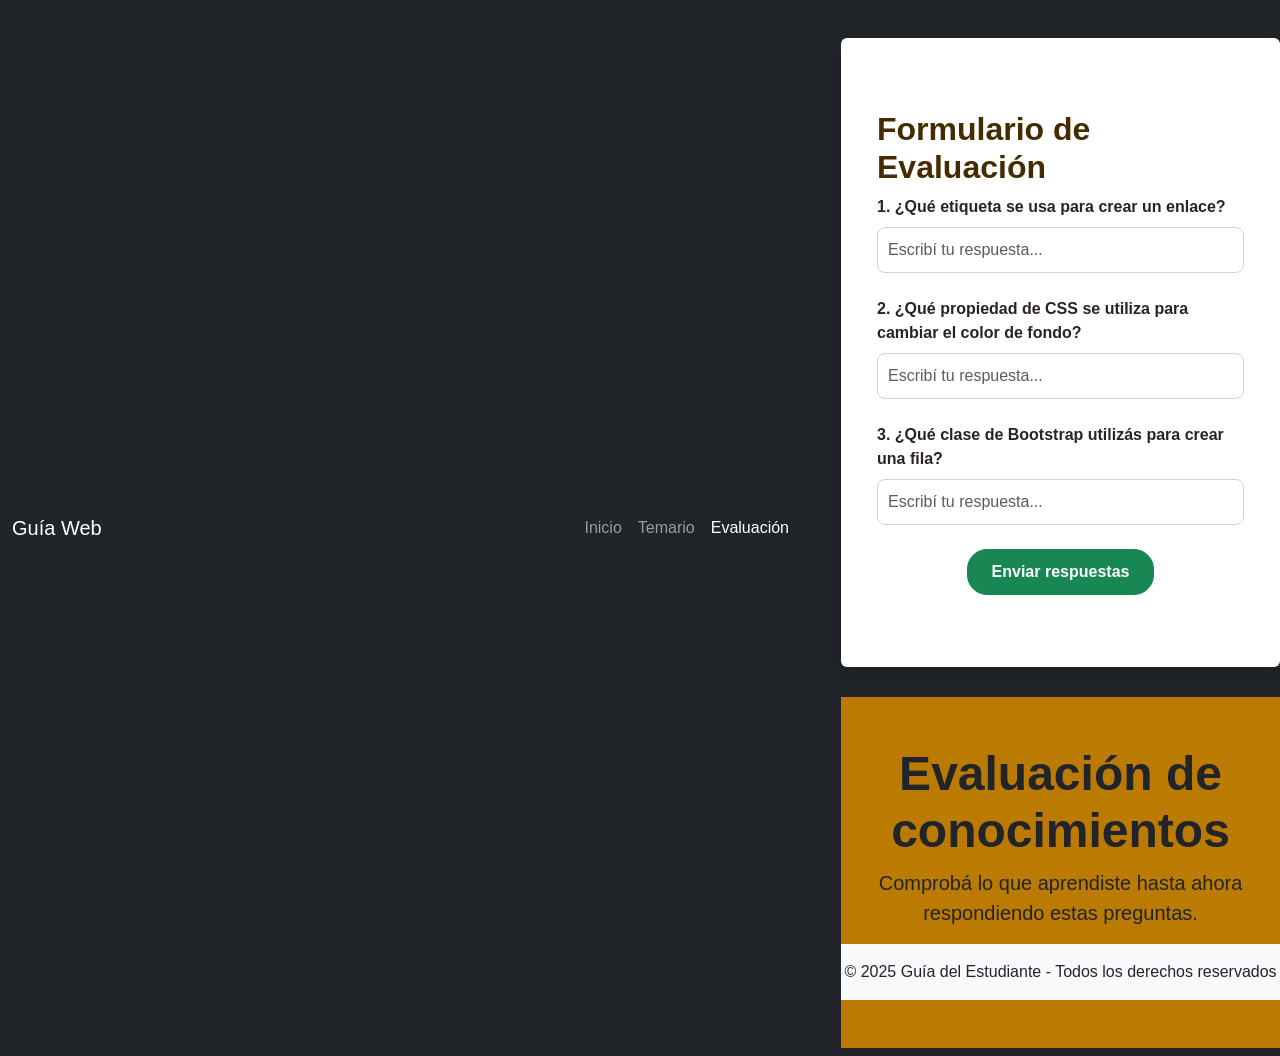
==== primer-parcial-tlp1/evaluacion.html @ 4f82f690 "Agregado el proyecto primer-parcial-tlp1" ====
<!DOCTYPE html>
<html lang="es">
<head>
  <meta charset="UTF-8" />
  <meta name="viewport" content="width=device-width, initial-scale=1.0"/>
  <title>Guía del Estudiante - Evaluación</title>
  <link href="https://cdn.jsdelivr.net/npm/bootstrap@5.0.2/dist/css/bootstrap.min.css" rel="stylesheet" />
  <link href="evaluacion.css" rel="stylesheet" />
</head>
<body>
  <nav class="navbar navbar-expand-lg navbar-dark bg-dark">
    <div class="container">
      <a class="navbar-brand" href="#">Guía Web</a>
      <button class="navbar-toggler" type="button" data-bs-toggle="collapse" data-bs-target="#navbarNav">
        <span class="navbar-toggler-icon"></span>
      </button>
      <div class="collapse navbar-collapse" id="navbarNav">
        <ul class="navbar-nav ms-auto">
          <li class="nav-item"><a class="nav-link" href="index.html">Inicio</a><li>
          <li class="nav-item"><a class="nav-link" href="temario.htmlx">Temario</a><li>
          <li class="nav-item"><a class="nav-link active" href="evaluación.html">Evaluación</a><li>
        <ul>
      </div>
    </div>
  <nav>

  <article class="bg-white shadow rounded p-4">
  <main class="container my-5">
      <h2>Formulario de Evaluación</h2>
      <forms>
        <div class="mb-4">
          <label class="form-label fw-bold">1. ¿Qué etiqueta se usa para crear un enlace?</label>
          <input type="text" class="form-control" placeholder="Escribí tu respuesta...">
        </div>
        <div class="mb-4">
          <label class="form-label fw-bold">2. ¿Qué propiedad de CSS se utiliza para cambiar el color de fondo?</label>
          <input type="text" class="form-control" placeholder="Escribí tu respuesta...">
        </div>
        <div class="mb-4">
          <label class="form-label fw-bold">3. ¿Qué clase de Bootstrap utilizás para crear una fila?</label>
          <input type="text" class="form-control" placeholder="Escribí tu respuesta...">
        </div>
        <div class="text-center">
          <button type="submit" class="btn btn-success px-4">Enviar respuestas</button>
        </div>
      </forms>
    </article>
  </main>

  <header class="text-dark text-center py-5">
    <div class="contenedor">
      <h1 class="display-5">Evaluación de conocimientos</h1>
      <p class="lead">Comprobá lo que aprendiste hasta ahora respondiendo estas preguntas.</p>
    </div>
  <header>

  <footer class="bg-light text-center py-3 mt-auto">
    <p class="mb-0">&copy; 2025 Guía del Estudiante - Todos los derechos reservados</p>
  </footer>

</body>
<script src="https://cdn.jsdelivr.net/npm/bootstrap@5.3.6/dist/js/bootstrap.bundle.min.js"></script>
</html>
---- primer-parcial-tlp1/evaluacion.css ----
/* ==== Estilo general ==== */
body {
  font-family: "Segoe UI", sans-serif;
  background-color: #f8f9fa;
}

/* ==== Navbar ==== */
.navbar-nav .nav-link:hover {
  color: #ffc75f;
}

/* ==== Header ==== */
header {
  background-color: #bb7a02;
}

header h1 {
  font-weight: bold !important;
}

/* ==== Artículos ==== */
article {
  margin: 30px auto;
}

/* ==== Títulos y subtítulos ==== */
article h2,
article h3 {
  color: #442c00;
  font-weight: bold;
}

/* ==== Labels ==== */
article label {
  color: #292421;
  font-size: 1rem;
}

/* ==== Formularios ==== */
input.form-control {
  border-radius: 8px;
  padding: 10px;
  border: 1px solid #dacecf;
}

/* ==== Botones ==== */
.btn {
  border-radius: 20px;
  padding: 10px 25px;
  font-weight: bold;
}

/* ==== Footer ==== */
footer {
  background-color: #212529;
  text-align: center;
  padding: 15px 0;
  margin-top: auto;
}
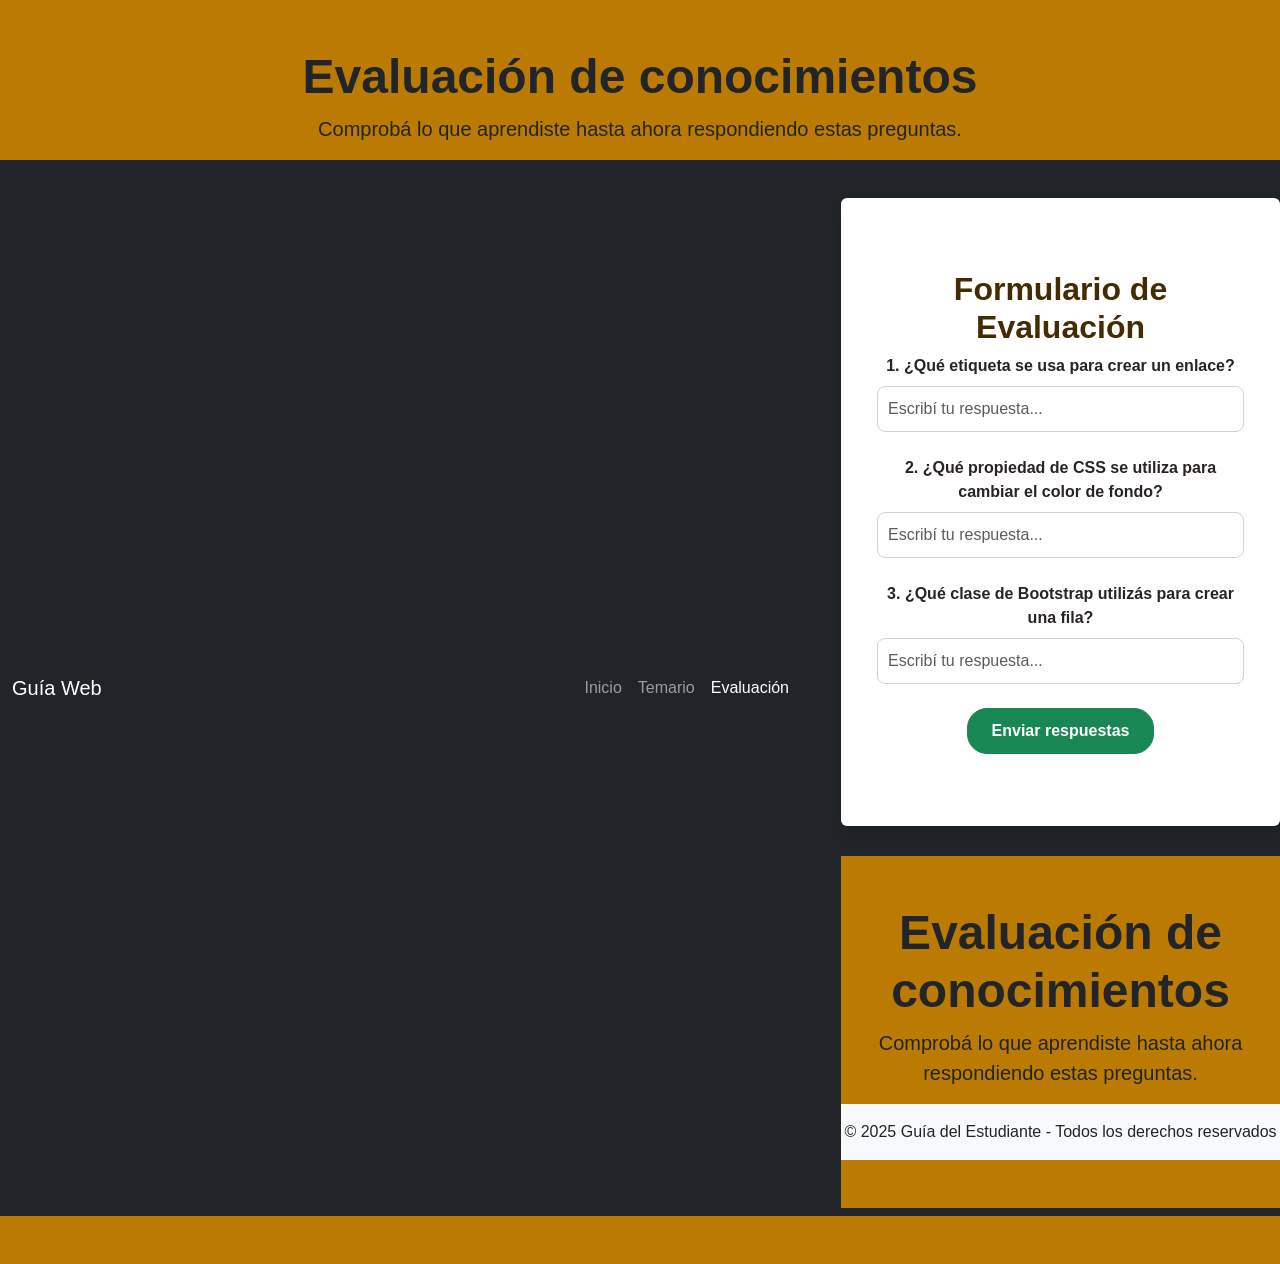
==== commit ad9a95c8: "corregi y aplique las consignas en la pagina de inicio" ====
--- a/primer-parcial-tlp1/evaluacion.html
+++ b/primer-parcial-tlp1/evaluacion.html
@@ -8,6 +8,14 @@
   <link href="evaluacion.css" rel="stylesheet" />
 </head>
 <body>
+  
+  <header class="text-dark text-center py-5">
+    <div class="contenedor">
+      <h1 class="display-5">Evaluación de conocimientos</h1>
+      <p class="lead">Comprobá lo que aprendiste hasta ahora respondiendo estas preguntas.</p>
+    </div>
+  <header>
+    
   <nav class="navbar navbar-expand-lg navbar-dark bg-dark">
     <div class="container">
       <a class="navbar-brand" href="#">Guía Web</a>
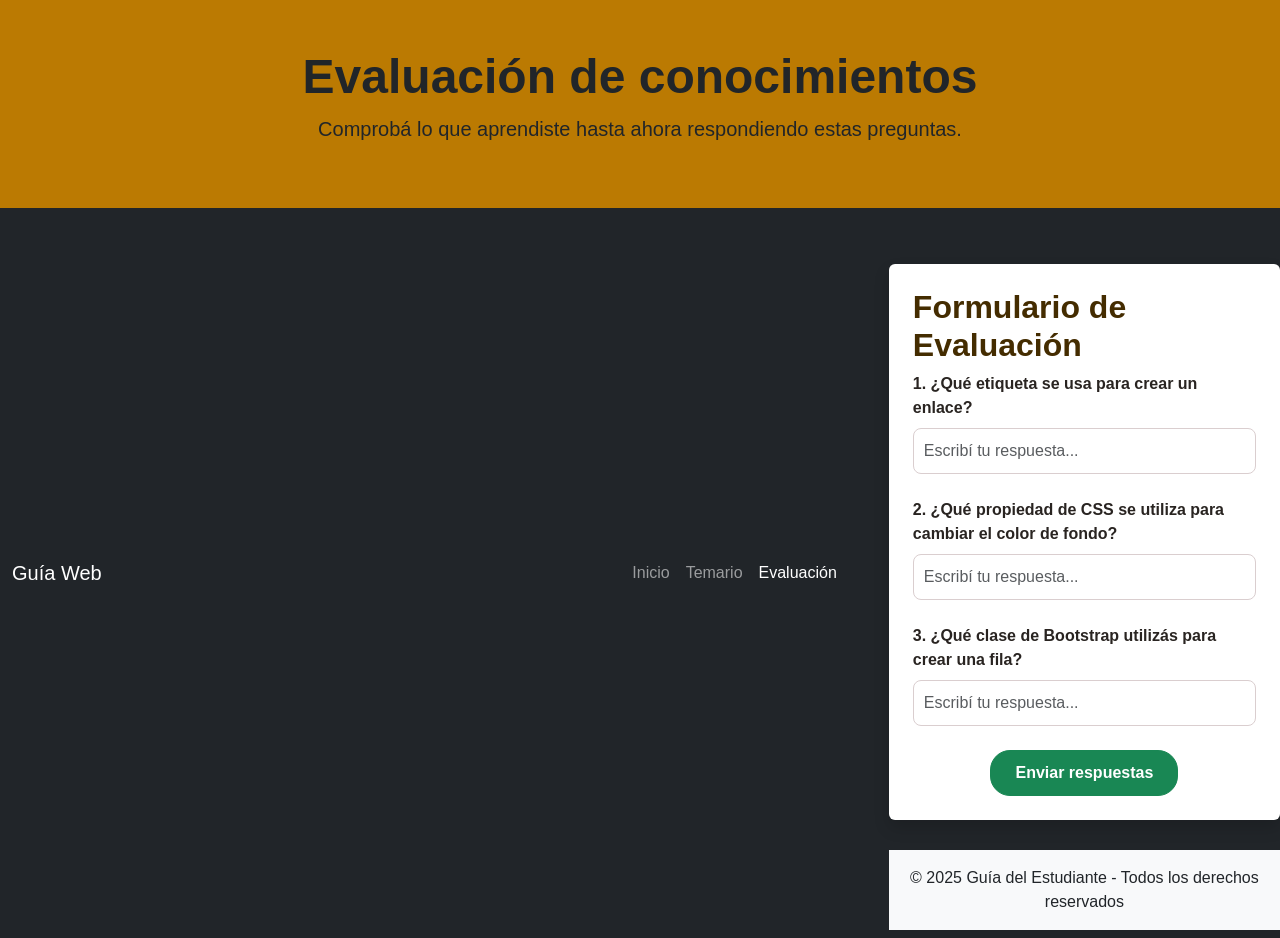
==== commit 082e24f8: "corregi y aplique cada consigna en la pagina de temario" ====
--- a/primer-parcial-tlp1/evaluacion.html
+++ b/primer-parcial-tlp1/evaluacion.html
@@ -14,8 +14,8 @@
       <h1 class="display-5">Evaluación de conocimientos</h1>
       <p class="lead">Comprobá lo que aprendiste hasta ahora respondiendo estas preguntas.</p>
     </div>
-  <header>
-    
+  </header>
+
   <nav class="navbar navbar-expand-lg navbar-dark bg-dark">
     <div class="container">
       <a class="navbar-brand" href="#">Guía Web</a>
@@ -32,8 +32,8 @@
     </div>
   <nav>
 
-  <article class="bg-white shadow rounded p-4">
-  <main class="container my-5">
+  <main class="container my-5 text-center"></main>
+    <article class="bg-white shadow rounded p-4">
       <h2>Formulario de Evaluación</h2>
       <forms>
         <div class="mb-4">
@@ -55,13 +55,6 @@
     </article>
   </main>
 
-  <header class="text-dark text-center py-5">
-    <div class="contenedor">
-      <h1 class="display-5">Evaluación de conocimientos</h1>
-      <p class="lead">Comprobá lo que aprendiste hasta ahora respondiendo estas preguntas.</p>
-    </div>
-  <header>
-
   <footer class="bg-light text-center py-3 mt-auto">
     <p class="mb-0">&copy; 2025 Guía del Estudiante - Todos los derechos reservados</p>
   </footer>
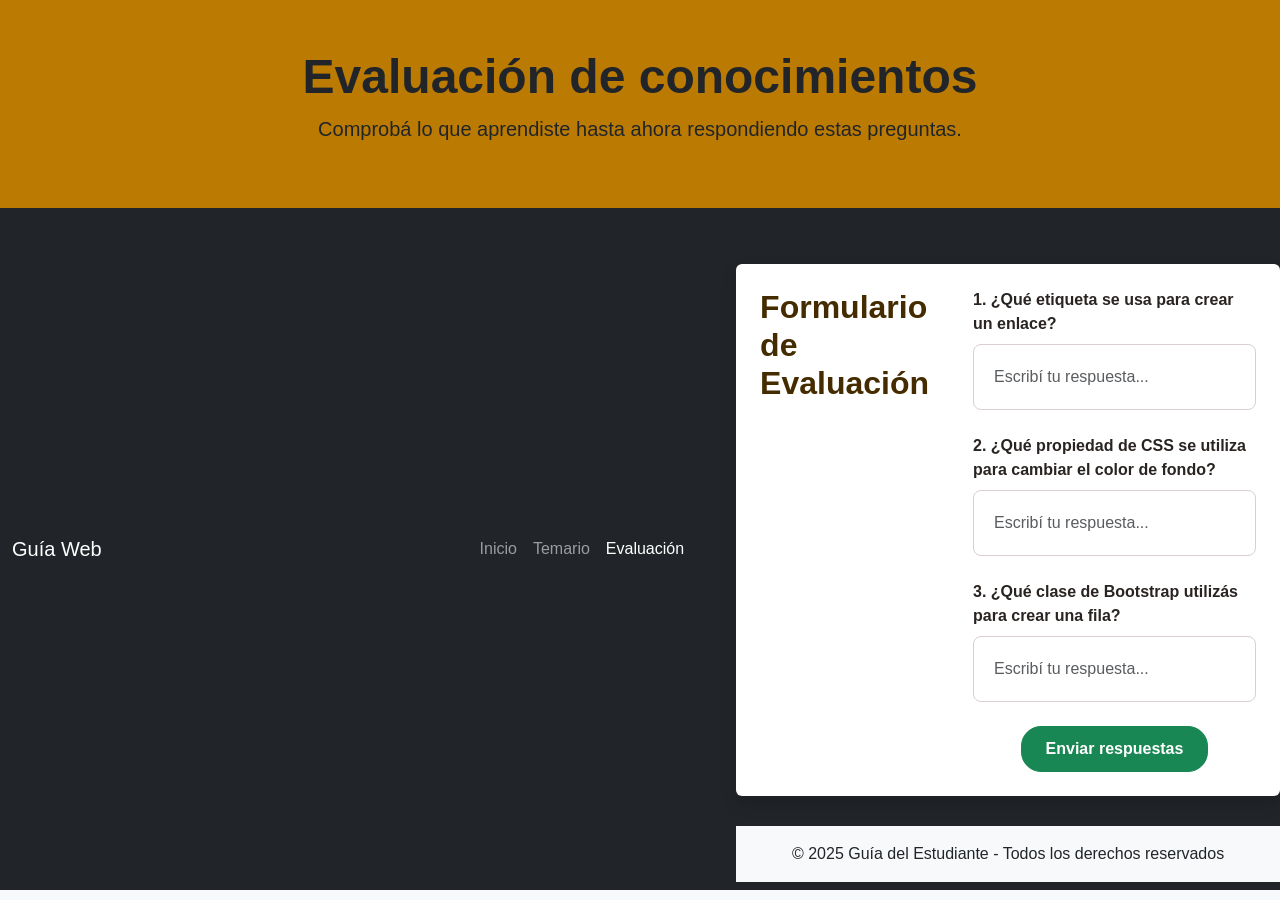
==== commit edf7a92c: "terminado" ====
--- a/primer-parcial-tlp1/evaluacion.html
+++ b/primer-parcial-tlp1/evaluacion.html
@@ -32,7 +32,7 @@
     </div>
   <nav>
 
-  <main class="container my-5 text-center"></main>
+  <main class="container my-5"></main>
     <article class="bg-white shadow rounded p-4">
       <h2>Formulario de Evaluación</h2>
       <forms>
--- a/primer-parcial-tlp1/evaluacion.css
+++ b/primer-parcial-tlp1/evaluacion.css
@@ -21,6 +21,8 @@
 /* ==== Artículos ==== */
 article {
   margin: 30px auto;
+  justify-content: center;
+  display: flex;
 }
 
 /* ==== Títulos y subtítulos ==== */
@@ -39,8 +41,12 @@
 /* ==== Formularios ==== */
 input.form-control {
   border-radius: 8px;
-  padding: 10px;
+  padding: 20px;
   border: 1px solid #dacecf;
+  display: flex;
+  justify-content: center;
+  align-items: center;
+  margin: 0;
 }
 
 /* ==== Botones ==== */
